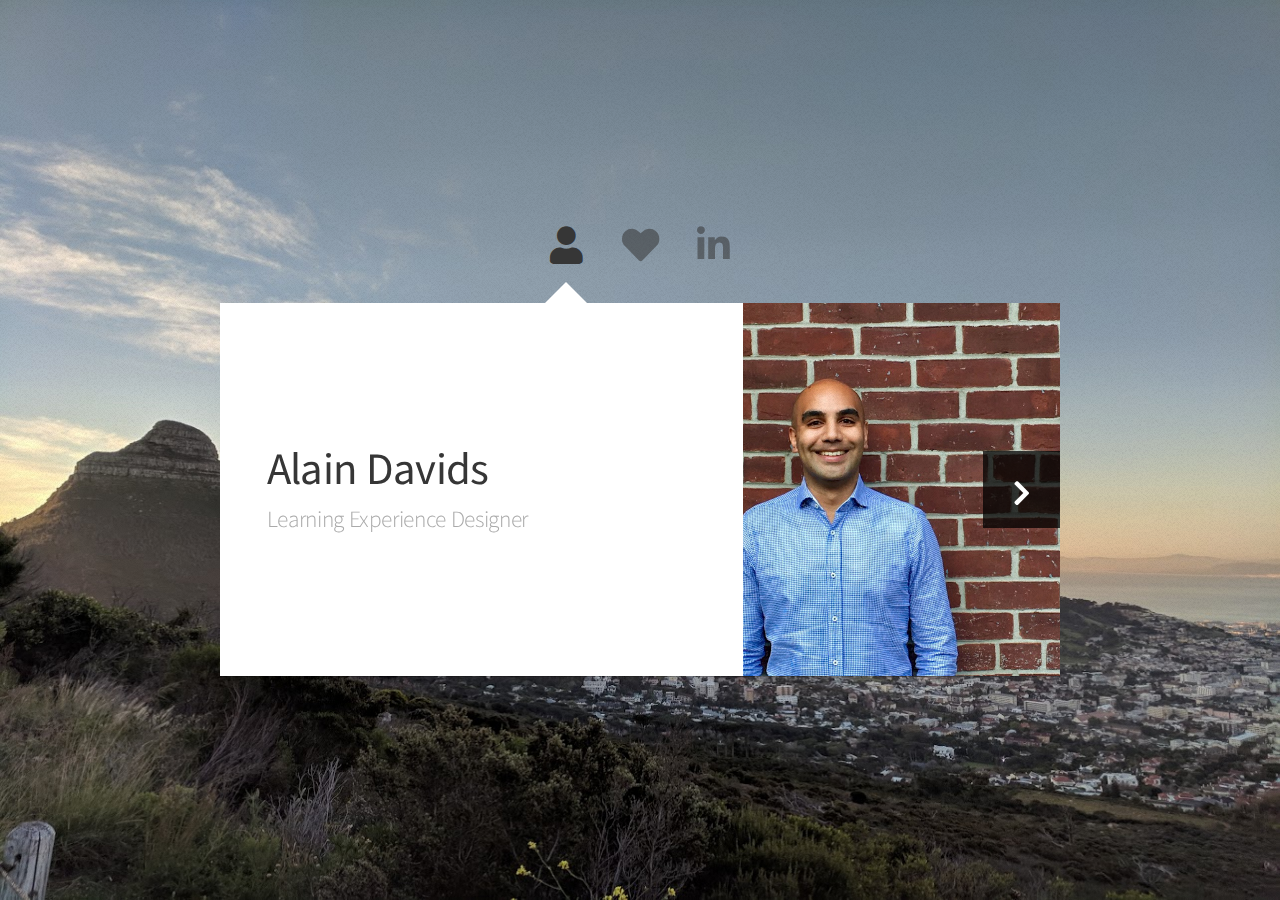
==== index.html @ 939daeed "Update index.html" ====
<!DOCTYPE HTML>
<!--
	Astral by HTML5 UP
	html5up.net | @ajlkn
	Free for personal and commercial use under the CCA 3.0 license (html5up.net/license)
-->
<html>
	<head>
		<title>Alain Davids</title>
		<meta charset="utf-8" />
		<meta name="viewport" content="width=device-width, initial-scale=1, user-scalable=no" />
		<link rel="stylesheet" href="assets/css/main.css" />
		<noscript><link rel="stylesheet" href="assets/css/noscript.css" /></noscript>
	</head>
	<body class="is-preload">

		<!-- Wrapper-->
			<div id="wrapper">

				<!-- Nav -->
					<nav id="nav">
						<a href="https://alaindavids.com/" class="icon solid fa-user"><span>Home</span></a>
						<a href="#work" class="icon solid fa-heart"><span>Portfolio</span></a>
						<a href="https://www.linkedin.com/in/alainjdavids/" i class="icon brands fa-linkedin-in"><span>LinkedIN</span></a>
					</nav>

				<!-- Main -->
					<div id="main">

						<!-- Me -->
							<article id="home" class="panel intro">
								<header>
									<h1>Alain Davids</h1>
									<p>Learning Experience Designer</p>
								</header>
								<a href="#work" class="jumplink pic">
									<span class="arrow icon solid fa-chevron-right"><span>See my portfolio</span></span>
									<img src="images/me.jpg" alt="" />
								</a>
							</article>

						<!-- work -->
							<article id="work" class="panel">
								<header>
									<h2>Portfolio</h2>
								</header>
								<p>
									Here's a sample of some of the assets I've designed.
								</p>
								<section>
									<div class="row">
										<div class="col-4 col-6-medium col-12-small">
											<a href="Comparison/story.html" class="image fit"><img src="images/pic01.jpg" alt=""></a>
										</div>
										<div class="col-4 col-6-medium col-12-small">
											<a href="Regional Competition.html" class="image fit"><img src="images/pic02.jpg" alt=""></a>
										</div>
										<div class="col-4 col-6-medium col-12-small">
											<a href="alainjdavids.github.io/f8761dd2-2c0a-425a-a26f-de0049500105.mp4" class="image fit"><img src="images/pic03.jpg" alt=""></a>
										</div>
										
										
									</div>
								</section>
							</article>

						

		<!-- Scripts -->
			<script src="assets/js/jquery.min.js"></script>
			<script src="assets/js/browser.min.js"></script>
			<script src="assets/js/breakpoints.min.js"></script>
			<script src="assets/js/util.js"></script>
			<script src="assets/js/main.js"></script>

	</body>
</html>
---- assets/css/main.css ----
@import url("https://fonts.googleapis.com/css?family=Source+Sans+Pro:300,400,300italic,400italic");
@import url("fontawesome-all.min.css");

/*
	Astral by HTML5 UP
	html5up.net | @ajlkn
	Free for personal and commercial use under the CCA 3.0 license (html5up.net/license)
*/

html, body, div, span, applet, object,
iframe, h1, h2, h3, h4, h5, h6, p, blockquote,
pre, a, abbr, acronym, address, big, cite,
code, del, dfn, em, img, ins, kbd, q, s, samp,
small, strike, strong, sub, sup, tt, var, b,
u, i, center, dl, dt, dd, ol, ul, li, fieldset,
form, label, legend, table, caption, tbody,
tfoot, thead, tr, th, td, article, aside,
canvas, details, embed, figure, figcaption,
footer, header, hgroup, menu, nav, output, ruby,
section, summary, time, mark, audio, video {
	margin: 0;
	padding: 0;
	border: 0;
	font-size: 100%;
	font: inherit;
	vertical-align: baseline;}

article, aside, details, figcaption, figure,
footer, header, hgroup, menu, nav, section {
	display: block;}

body {
	line-height: 1;
}

ol, ul {
	list-style: none;
}

blockquote, q {
	quotes: none;
}

	blockquote:before, blockquote:after, q:before, q:after {
		content: '';
		content: none;
	}

table {
	border-collapse: collapse;
	border-spacing: 0;
}

body {
	-webkit-text-size-adjust: none;
}

mark {
	background-color: transparent;
	color: inherit;
}

input::-moz-focus-inner {
	border: 0;
	padding: 0;
}

input, select, textarea {
	-moz-appearance: none;
	-webkit-appearance: none;
	-ms-appearance: none;
	appearance: none;
}

/* Row */

	.row {
		display: flex;
		flex-wrap: wrap;
		box-sizing: border-box;
		align-items: stretch;
	}

		.row > * {
			box-sizing: border-box;
		}

		.row.gtr-uniform > * > :last-child {
			margin-bottom: 0;
		}

		.row.aln-left {
			justify-content: flex-start;
		}

		.row.aln-center {
			justify-content: center;
		}

		.row.aln-right {
			justify-content: flex-end;
		}

		.row.aln-top {
			align-items: flex-start;
		}

		.row.aln-middle {
			align-items: center;
		}

		.row.aln-bottom {
			align-items: flex-end;
		}

		.row > .imp {
			order: -1;
		}

		.row > .col-1 {
			width: 8.33333%;
		}

		.row > .off-1 {
			margin-left: 8.33333%;
		}

		.row > .col-2 {
			width: 16.66667%;
		}

		.row > .off-2 {
			margin-left: 16.66667%;
		}

		.row > .col-3 {
			width: 25%;
		}

		.row > .off-3 {
			margin-left: 25%;
		}

		.row > .col-4 {
			width: 33.33333%;
		}

		.row > .off-4 {
			margin-left: 33.33333%;
		}

		.row > .col-5 {
			width: 41.66667%;
		}

		.row > .off-5 {
			margin-left: 41.66667%;
		}

		.row > .col-6 {
			width: 50%;
		}

		.row > .off-6 {
			margin-left: 50%;
		}

		.row > .col-7 {
			width: 58.33333%;
		}

		.row > .off-7 {
			margin-left: 58.33333%;
		}

		.row > .col-8 {
			width: 66.66667%;
		}

		.row > .off-8 {
			margin-left: 66.66667%;
		}

		.row > .col-9 {
			width: 75%;
		}

		.row > .off-9 {
			margin-left: 75%;
		}

		.row > .col-10 {
			width: 83.33333%;
		}

		.row > .off-10 {
			margin-left: 83.33333%;
		}

		.row > .col-11 {
			width: 91.66667%;
		}

		.row > .off-11 {
			margin-left: 91.66667%;
		}

		.row > .col-12 {
			width: 100%;
		}

		.row > .off-12 {
			margin-left: 100%;
		}

		.row.gtr-0 {
			margin-top: 0em;
			margin-left: 0em;
		}

			.row.gtr-0 > * {
				padding: 0em 0 0 0em;
			}

			.row.gtr-0.gtr-uniform {
				margin-top: 0em;
			}

				.row.gtr-0.gtr-uniform > * {
					padding-top: 0em;
				}

		.row.gtr-25 {
			margin-top: -0.3125em;
			margin-left: -0.3125em;
		}

			.row.gtr-25 > * {
				padding: 0.3125em 0 0 0.3125em;
			}

			.row.gtr-25.gtr-uniform {
				margin-top: -0.3125em;
			}

				.row.gtr-25.gtr-uniform > * {
					padding-top: 0.3125em;
				}

		.row.gtr-50 {
			margin-top: -0.625em;
			margin-left: -0.625em;
		}

			.row.gtr-50 > * {
				padding: 0.625em 0 0 0.625em;
			}

			.row.gtr-50.gtr-uniform {
				margin-top: -0.625em;
			}

				.row.gtr-50.gtr-uniform > * {
					padding-top: 0.625em;
				}

		.row {
			margin-top: -1.25em;
			margin-left: -1.25em;
		}

			.row > * {
				padding: 1.25em 0 0 1.25em;
			}

			.row.gtr-uniform {
				margin-top: -1.25em;
			}

				.row.gtr-uniform > * {
					padding-top: 1.25em;
				}

		.row.gtr-150 {
			margin-top: -1.875em;
			margin-left: -1.875em;
		}

			.row.gtr-150 > * {
				padding: 1.875em 0 0 1.875em;
			}

			.row.gtr-150.gtr-uniform {
				margin-top: -1.875em;
			}

				.row.gtr-150.gtr-uniform > * {
					padding-top: 1.875em;
				}

		.row.gtr-200 {
			margin-top: -2.5em;
			margin-left: -2.5em;
		}

			.row.gtr-200 > * {
				padding: 2.5em 0 0 2.5em;
			}

			.row.gtr-200.gtr-uniform {
				margin-top: -2.5em;
			}

				.row.gtr-200.gtr-uniform > * {
					padding-top: 2.5em;
				}

		@media screen and (max-width: 1680px) {

			.row {
				display: flex;
				flex-wrap: wrap;
				box-sizing: border-box;
				align-items: stretch;
			}

				.row > * {
					box-sizing: border-box;
				}

				.row.gtr-uniform > * > :last-child {
					margin-bottom: 0;
				}

				.row.aln-left {
					justify-content: flex-start;
				}

				.row.aln-center {
					justify-content: center;
				}

				.row.aln-right {
					justify-content: flex-end;
				}

				.row.aln-top {
					align-items: flex-start;
				}

				.row.aln-middle {
					align-items: center;
				}

				.row.aln-bottom {
					align-items: flex-end;
				}

				.row > .imp-xlarge {
					order: -1;
				}

				.row > .col-1-xlarge {
					width: 8.33333%;
				}

				.row > .off-1-xlarge {
					margin-left: 8.33333%;
				}

				.row > .col-2-xlarge {
					width: 16.66667%;
				}

				.row > .off-2-xlarge {
					margin-left: 16.66667%;
				}

				.row > .col-3-xlarge {
					width: 25%;
				}

				.row > .off-3-xlarge {
					margin-left: 25%;
				}

				.row > .col-4-xlarge {
					width: 33.33333%;
				}

				.row > .off-4-xlarge {
					margin-left: 33.33333%;
				}

				.row > .col-5-xlarge {
					width: 41.66667%;
				}

				.row > .off-5-xlarge {
					margin-left: 41.66667%;
				}

				.row > .col-6-xlarge {
					width: 50%;
				}

				.row > .off-6-xlarge {
					margin-left: 50%;
				}

				.row > .col-7-xlarge {
					width: 58.33333%;
				}

				.row > .off-7-xlarge {
					margin-left: 58.33333%;
				}

				.row > .col-8-xlarge {
					width: 66.66667%;
				}

				.row > .off-8-xlarge {
					margin-left: 66.66667%;
				}

				.row > .col-9-xlarge {
					width: 75%;
				}

				.row > .off-9-xlarge {
					margin-left: 75%;
				}

				.row > .col-10-xlarge {
					width: 83.33333%;
				}

				.row > .off-10-xlarge {
					margin-left: 83.33333%;
				}

				.row > .col-11-xlarge {
					width: 91.66667%;
				}

				.row > .off-11-xlarge {
					margin-left: 91.66667%;
				}

				.row > .col-12-xlarge {
					width: 100%;
				}

				.row > .off-12-xlarge {
					margin-left: 100%;
				}

				.row.gtr-0 {
					margin-top: 0em;
					margin-left: 0em;
				}

					.row.gtr-0 > * {
						padding: 0em 0 0 0em;
					}

					.row.gtr-0.gtr-uniform {
						margin-top: 0em;
					}

						.row.gtr-0.gtr-uniform > * {
							padding-top: 0em;
						}

				.row.gtr-25 {
					margin-top: -0.3125em;
					margin-left: -0.3125em;
				}

					.row.gtr-25 > * {
						padding: 0.3125em 0 0 0.3125em;
					}

					.row.gtr-25.gtr-uniform {
						margin-top: -0.3125em;
					}

						.row.gtr-25.gtr-uniform > * {
							padding-top: 0.3125em;
						}

				.row.gtr-50 {
					margin-top: -0.625em;
					margin-left: -0.625em;
				}

					.row.gtr-50 > * {
						padding: 0.625em 0 0 0.625em;
					}

					.row.gtr-50.gtr-uniform {
						margin-top: -0.625em;
					}

						.row.gtr-50.gtr-uniform > * {
							padding-top: 0.625em;
						}

				.row {
					margin-top: -1.25em;
					margin-left: -1.25em;
				}

					.row > * {
						padding: 1.25em 0 0 1.25em;
					}

					.row.gtr-uniform {
						margin-top: -1.25em;
					}

						.row.gtr-uniform > * {
							padding-top: 1.25em;
						}

				.row.gtr-150 {
					margin-top: -1.875em;
					margin-left: -1.875em;
				}

					.row.gtr-150 > * {
						padding: 1.875em 0 0 1.875em;
					}

					.row.gtr-150.gtr-uniform {
						margin-top: -1.875em;
					}

						.row.gtr-150.gtr-uniform > * {
							padding-top: 1.875em;
						}

				.row.gtr-200 {
					margin-top: -2.5em;
					margin-left: -2.5em;
				}

					.row.gtr-200 > * {
						padding: 2.5em 0 0 2.5em;
					}

					.row.gtr-200.gtr-uniform {
						margin-top: -2.5em;
					}

						.row.gtr-200.gtr-uniform > * {
							padding-top: 2.5em;
						}

		}

		@media screen and (max-width: 1280px) {

			.row {
				display: flex;
				flex-wrap: wrap;
				box-sizing: border-box;
				align-items: stretch;
			}

				.row > * {
					box-sizing: border-box;
				}

				.row.gtr-uniform > * > :last-child {
					margin-bottom: 0;
				}

				.row.aln-left {
					justify-content: flex-start;
				}

				.row.aln-center {
					justify-content: center;
				}

				.row.aln-right {
					justify-content: flex-end;
				}

				.row.aln-top {
					align-items: flex-start;
				}

				.row.aln-middle {
					align-items: center;
				}

				.row.aln-bottom {
					align-items: flex-end;
				}

				.row > .imp-large {
					order: -1;
				}

				.row > .col-1-large {
					width: 8.33333%;
				}

				.row > .off-1-large {
					margin-left: 8.33333%;
				}

				.row > .col-2-large {
					width: 16.66667%;
				}

				.row > .off-2-large {
					margin-left: 16.66667%;
				}

				.row > .col-3-large {
					width: 25%;
				}

				.row > .off-3-large {
					margin-left: 25%;
				}

				.row > .col-4-large {
					width: 33.33333%;
				}

				.row > .off-4-large {
					margin-left: 33.33333%;
				}

				.row > .col-5-large {
					width: 41.66667%;
				}

				.row > .off-5-large {
					margin-left: 41.66667%;
				}

				.row > .col-6-large {
					width: 50%;
				}

				.row > .off-6-large {
					margin-left: 50%;
				}

				.row > .col-7-large {
					width: 58.33333%;
				}

				.row > .off-7-large {
					margin-left: 58.33333%;
				}

				.row > .col-8-large {
					width: 66.66667%;
				}

				.row > .off-8-large {
					margin-left: 66.66667%;
				}

				.row > .col-9-large {
					width: 75%;
				}

				.row > .off-9-large {
					margin-left: 75%;
				}

				.row > .col-10-large {
					width: 83.33333%;
				}

				.row > .off-10-large {
					margin-left: 83.33333%;
				}

				.row > .col-11-large {
					width: 91.66667%;
				}

				.row > .off-11-large {
					margin-left: 91.66667%;
				}

				.row > .col-12-large {
					width: 100%;
				}

				.row > .off-12-large {
					margin-left: 100%;
				}

				.row.gtr-0 {
					margin-top: 0em;
					margin-left: 0em;
				}

					.row.gtr-0 > * {
						padding: 0em 0 0 0em;
					}

					.row.gtr-0.gtr-uniform {
						margin-top: 0em;
					}

						.row.gtr-0.gtr-uniform > * {
							padding-top: 0em;
						}

				.row.gtr-25 {
					margin-top: -0.3125em;
					margin-left: -0.3125em;
				}

					.row.gtr-25 > * {
						padding: 0.3125em 0 0 0.3125em;
					}

					.row.gtr-25.gtr-uniform {
						margin-top: -0.3125em;
					}

						.row.gtr-25.gtr-uniform > * {
							padding-top: 0.3125em;
						}

				.row.gtr-50 {
					margin-top: -0.625em;
					margin-left: -0.625em;
				}

					.row.gtr-50 > * {
						padding: 0.625em 0 0 0.625em;
					}

					.row.gtr-50.gtr-uniform {
						margin-top: -0.625em;
					}

						.row.gtr-50.gtr-uniform > * {
							padding-top: 0.625em;
						}

				.row {
					margin-top: -1.25em;
					margin-left: -1.25em;
				}

					.row > * {
						padding: 1.25em 0 0 1.25em;
					}

					.row.gtr-uniform {
						margin-top: -1.25em;
					}

						.row.gtr-uniform > * {
							padding-top: 1.25em;
						}

				.row.gtr-150 {
					margin-top: -1.875em;
					margin-left: -1.875em;
				}

					.row.gtr-150 > * {
						padding: 1.875em 0 0 1.875em;
					}

					.row.gtr-150.gtr-uniform {
						margin-top: -1.875em;
					}

						.row.gtr-150.gtr-uniform > * {
							padding-top: 1.875em;
						}

				.row.gtr-200 {
					margin-top: -2.5em;
					margin-left: -2.5em;
				}

					.row.gtr-200 > * {
						padding: 2.5em 0 0 2.5em;
					}

					.row.gtr-200.gtr-uniform {
						margin-top: -2.5em;
					}

						.row.gtr-200.gtr-uniform > * {
							padding-top: 2.5em;
						}

		}

		@media screen and (max-width: 980px) {

			.row {
				display: flex;
				flex-wrap: wrap;
				box-sizing: border-box;
				align-items: stretch;
			}

				.row > * {
					box-sizing: border-box;
				}

				.row.gtr-uniform > * > :last-child {
					margin-bottom: 0;
				}

				.row.aln-left {
					justify-content: flex-start;
				}

				.row.aln-center {
					justify-content: center;
				}

				.row.aln-right {
					justify-content: flex-end;
				}

				.row.aln-top {
					align-items: flex-start;
				}

				.row.aln-middle {
					align-items: center;
				}

				.row.aln-bottom {
					align-items: flex-end;
				}

				.row > .imp-medium {
					order: -1;
				}

				.row > .col-1-medium {
					width: 8.33333%;
				}

				.row > .off-1-medium {
					margin-left: 8.33333%;
				}

				.row > .col-2-medium {
					width: 16.66667%;
				}

				.row > .off-2-medium {
					margin-left: 16.66667%;
				}

				.row > .col-3-medium {
					width: 25%;
				}

				.row > .off-3-medium {
					margin-left: 25%;
				}

				.row > .col-4-medium {
					width: 33.33333%;
				}

				.row > .off-4-medium {
					margin-left: 33.33333%;
				}

				.row > .col-5-medium {
					width: 41.66667%;
				}

				.row > .off-5-medium {
					margin-left: 41.66667%;
				}

				.row > .col-6-medium {
					width: 50%;
				}

				.row > .off-6-medium {
					margin-left: 50%;
				}

				.row > .col-7-medium {
					width: 58.33333%;
				}

				.row > .off-7-medium {
					margin-left: 58.33333%;
				}

				.row > .col-8-medium {
					width: 66.66667%;
				}

				.row > .off-8-medium {
					margin-left: 66.66667%;
				}

				.row > .col-9-medium {
					width: 75%;
				}

				.row > .off-9-medium {
					margin-left: 75%;
				}

				.row > .col-10-medium {
					width: 83.33333%;
				}

				.row > .off-10-medium {
					margin-left: 83.33333%;
				}

				.row > .col-11-medium {
					width: 91.66667%;
				}

				.row > .off-11-medium {
					margin-left: 91.66667%;
				}

				.row > .col-12-medium {
					width: 100%;
				}

				.row > .off-12-medium {
					margin-left: 100%;
				}

				.row.gtr-0 {
					margin-top: 0em;
					margin-left: 0em;
				}

					.row.gtr-0 > * {
						padding: 0em 0 0 0em;
					}

					.row.gtr-0.gtr-uniform {
						margin-top: 0em;
					}

						.row.gtr-0.gtr-uniform > * {
							padding-top: 0em;
						}

				.row.gtr-25 {
					margin-top: -0.3125em;
					margin-left: -0.3125em;
				}

					.row.gtr-25 > * {
						padding: 0.3125em 0 0 0.3125em;
					}

					.row.gtr-25.gtr-uniform {
						margin-top: -0.3125em;
					}

						.row.gtr-25.gtr-uniform > * {
							padding-top: 0.3125em;
						}

				.row.gtr-50 {
					margin-top: -0.625em;
					margin-left: -0.625em;
				}

					.row.gtr-50 > * {
						padding: 0.625em 0 0 0.625em;
					}

					.row.gtr-50.gtr-uniform {
						margin-top: -0.625em;
					}

						.row.gtr-50.gtr-uniform > * {
							padding-top: 0.625em;
						}

				.row {
					margin-top: -1.25em;
					margin-left: -1.25em;
				}

					.row > * {
						padding: 1.25em 0 0 1.25em;
					}

					.row.gtr-uniform {
						margin-top: -1.25em;
					}

						.row.gtr-uniform > * {
							padding-top: 1.25em;
						}

				.row.gtr-150 {
					margin-top: -1.875em;
					margin-left: -1.875em;
				}

					.row.gtr-150 > * {
						padding: 1.875em 0 0 1.875em;
					}

					.row.gtr-150.gtr-uniform {
						margin-top: -1.875em;
					}

						.row.gtr-150.gtr-uniform > * {
							padding-top: 1.875em;
						}

				.row.gtr-200 {
					margin-top: -2.5em;
					margin-left: -2.5em;
				}

					.row.gtr-200 > * {
						padding: 2.5em 0 0 2.5em;
					}

					.row.gtr-200.gtr-uniform {
						margin-top: -2.5em;
					}

						.row.gtr-200.gtr-uniform > * {
							padding-top: 2.5em;
						}

		}

		@media screen and (max-width: 736px) {

			.row {
				display: flex;
				flex-wrap: wrap;
				box-sizing: border-box;
				align-items: stretch;
			}

				.row > * {
					box-sizing: border-box;
				}

				.row.gtr-uniform > * > :last-child {
					margin-bottom: 0;
				}

				.row.aln-left {
					justify-content: flex-start;
				}

				.row.aln-center {
					justify-content: center;
				}

				.row.aln-right {
					justify-content: flex-end;
				}

				.row.aln-top {
					align-items: flex-start;
				}

				.row.aln-middle {
					align-items: center;
				}

				.row.aln-bottom {
					align-items: flex-end;
				}

				.row > .imp-small {
					order: -1;
				}

				.row > .col-1-small {
					width: 8.33333%;
				}

				.row > .off-1-small {
					margin-left: 8.33333%;
				}

				.row > .col-2-small {
					width: 16.66667%;
				}

				.row > .off-2-small {
					margin-left: 16.66667%;
				}

				.row > .col-3-small {
					width: 25%;
				}

				.row > .off-3-small {
					margin-left: 25%;
				}

				.row > .col-4-small {
					width: 33.33333%;
				}

				.row > .off-4-small {
					margin-left: 33.33333%;
				}

				.row > .col-5-small {
					width: 41.66667%;
				}

				.row > .off-5-small {
					margin-left: 41.66667%;
				}

				.row > .col-6-small {
					width: 50%;
				}

				.row > .off-6-small {
					margin-left: 50%;
				}

				.row > .col-7-small {
					width: 58.33333%;
				}

				.row > .off-7-small {
					margin-left: 58.33333%;
				}

				.row > .col-8-small {
					width: 66.66667%;
				}

				.row > .off-8-small {
					margin-left: 66.66667%;
				}

				.row > .col-9-small {
					width: 75%;
				}

				.row > .off-9-small {
					margin-left: 75%;
				}

				.row > .col-10-small {
					width: 83.33333%;
				}

				.row > .off-10-small {
					margin-left: 83.33333%;
				}

				.row > .col-11-small {
					width: 91.66667%;
				}

				.row > .off-11-small {
					margin-left: 91.66667%;
				}

				.row > .col-12-small {
					width: 100%;
				}

				.row > .off-12-small {
					margin-left: 100%;
				}

				.row.gtr-0 {
					margin-top: 0em;
					margin-left: 0em;
				}

					.row.gtr-0 > * {
						padding: 0em 0 0 0em;
					}

					.row.gtr-0.gtr-uniform {
						margin-top: 0em;
					}

						.row.gtr-0.gtr-uniform > * {
							padding-top: 0em;
						}

				.row.gtr-25 {
					margin-top: -0.3125em;
					margin-left: -0.3125em;
				}

					.row.gtr-25 > * {
						padding: 0.3125em 0 0 0.3125em;
					}

					.row.gtr-25.gtr-uniform {
						margin-top: -0.3125em;
					}

						.row.gtr-25.gtr-uniform > * {
							padding-top: 0.3125em;
						}

				.row.gtr-50 {
					margin-top: -0.625em;
					margin-left: -0.625em;
				}

					.row.gtr-50 > * {
						padding: 0.625em 0 0 0.625em;
					}

					.row.gtr-50.gtr-uniform {
						margin-top: -0.625em;
					}

						.row.gtr-50.gtr-uniform > * {
							padding-top: 0.625em;
						}

				.row {
					margin-top: -1.25em;
					margin-left: -1.25em;
				}

					.row > * {
						padding: 1.25em 0 0 1.25em;
					}

					.row.gtr-uniform {
						margin-top: -1.25em;
					}

						.row.gtr-uniform > * {
							padding-top: 1.25em;
						}

				.row.gtr-150 {
					margin-top: -1.875em;
					margin-left: -1.875em;
				}

					.row.gtr-150 > * {
						padding: 1.875em 0 0 1.875em;
					}

					.row.gtr-150.gtr-uniform {
						margin-top: -1.875em;
					}

						.row.gtr-150.gtr-uniform > * {
							padding-top: 1.875em;
						}

				.row.gtr-200 {
					margin-top: -2.5em;
					margin-left: -2.5em;
				}

					.row.gtr-200 > * {
						padding: 2.5em 0 0 2.5em;
					}

					.row.gtr-200.gtr-uniform {
						margin-top: -2.5em;
					}

						.row.gtr-200.gtr-uniform > * {
							padding-top: 2.5em;
						}

		}

/* Basic */

	html {
		box-sizing: border-box;
	}

	*, *:before, *:after {
		box-sizing: inherit;
	}

	body {
		background-image: url("images/overlay.png"), url("images/bg.jpg");
		background-repeat: repeat, no-repeat;
		background-size: auto, 100% 100%;
		background-attachment: fixed;
		overflow-y: scroll;
	}

		body.is-preload *, body.is-preload *:before, body.is-preload *:after {
			-moz-animation: none !important;
			-webkit-animation: none !important;
			-ms-animation: none !important;
			animation: none !important;
			-moz-transition: none !important;
			-webkit-transition: none !important;
			-ms-transition: none !important;
			transition: none !important;
		}

	body, input, textarea, select {
		font-family: 'Source Sans Pro', sans-serif;
		font-weight: 300;
		color: #777777;
		font-size: 20pt;
		line-height: 1.75em;
	}

		@media screen and (max-width: 1680px) {

			body, input, textarea, select {
				font-size: 15pt;
			}

		}

		@media screen and (max-width: 1280px) {

			body, input, textarea, select {
				font-size: 14pt;
			}

		}

		@media screen and (max-width: 736px) {

			body, input, textarea, select {
				font-size: 12pt;
			}

		}

		@media screen and (max-width: 360px) {

			body, input, textarea, select {
				font-size: 11pt;
			}

		}

	strong, b, h1, h2, h3, h4, h5, h6 {
		font-weight: 400;
		color: #363636;
	}

	h1 {
		font-size: 2.4em;
		letter-spacing: -0.015em;
	}

	h2 {
		font-size: 1.8em;
		letter-spacing: -0.015em;
	}

	h3, h4, h5, h6 {
		font-size: 1.25em;
		letter-spacing: -0.015em;
	}

	@media screen and (max-width: 736px) {

		h1 {
			font-size: 1.75em;
		}

		h2 {
			font-size: 1.375em;
		}

		h3, h4, h5, h6 {
			font-size: 1em;
		}

	}

	blockquote {
		border-left: solid 0.5em #ddd;
		padding: 1em 0 1em 2em;
		font-style: italic;
	}

	em, i {
		font-style: italic;
	}

	hr {
		border: 0;
		border-top: solid 1px #ddd;
		padding: 1.5em 0 0 0;
		margin: 1.75em 0 0 0;
	}

	sub {
		position: relative;
		top: 0.5em;
		font-size: 0.8em;
	}

	sup {
		position: relative;
		top: -0.5em;
		font-size: 0.8em;
	}

	br.clear {
		clear: both;
	}

	p, ul, ol, dl, table, blockquote, form {
		margin-bottom: 2em;
	}

/* Table */

	table {
		width: 100%;
	}

		table.default tbody tr {
			border-bottom: solid 1px #f4f4f4;
		}

		table.default td {
			padding: 0.5em 1em 0.5em 1em;
		}

		table.default th {
			text-align: left;
			font-weight: 400;
			padding: 0.5em 1em 0.5em 1em;
		}

		table.default thead {
			border-bottom: solid 2px #f4f4f4;
		}

/* Form */

	form label {
		display: block;
		font-weight: 400;
		color: #363636;
		margin: 0 0 1em 0;
	}

	form input[type="text"],
	form input[type="email"],
	form input[type="password"],
	form select,
	form textarea {
		-webkit-appearance: none;
		border: 0;
		background: #f4f4f4;
		padding: 0.75em;
		width: 100%;
		-moz-transition: background-color .25s ease-in-out;
		-webkit-transition: background-color .25s ease-in-out;
		-ms-transition: background-color .25s ease-in-out;
		transition: background-color .25s ease-in-out;
	}

		form input[type="text"]:focus,
		form input[type="email"]:focus,
		form input[type="password"]:focus,
		form select:focus,
		form textarea:focus {
			background: #f8f8f8;
		}

	form input[type="text"],
	form input[type="email"],
	form input[type="password"],
	form select {
		line-height: 1.35em;
	}

	form ::-webkit-input-placeholder {
		color: #999;
	}

	form :-moz-placeholder {
		color: #999;
	}

	form ::-moz-placeholder {
		color: #999;
	}

	form :-ms-input-placeholder {
		color: #999;
	}

/* Section/Article */

	section, article {
		margin-bottom: 3em;
	}

		section > :last-child, section:last-child, article > :last-child, article:last-child {
			margin-bottom: 0;
		}

	header {
		margin: 0 0 1.5em 0;
	}

		header > p {
			margin: 0.5em 0 0 0;
			color: #aaa;
		}

		@media screen and (max-width: 736px) {

			header {
				margin: 0 0 1em 0;
			}

		}

/* Image */

	.image {
		display: inline-block;
	}

		.image img {
			display: block;
			width: 100%;
		}

		.image.fit {
			display: block;
			width: 100%;
		}

		.image.featured {
			display: block;
			width: 100%;
			margin: 0 0 2em 0;
		}

		.image.left {
			float: left;
			margin: 0 2em 2em 0;
		}

		.image.centered {
			display: block;
			margin: 0 0 2em 0;
		}

			.image.centered img {
				margin: 0 auto;
				width: auto;
			}

/* Button */

	input[type="button"],
	input[type="submit"],
	input[type="reset"],
	button,
	.button {
		-moz-transition: background-color .25s ease-in-out;
		-webkit-transition: background-color .25s ease-in-out;
		-ms-transition: background-color .25s ease-in-out;
		transition: background-color .25s ease-in-out;
		-webkit-appearance: none;
		display: inline-block;
		background-color: #222222;
		color: #ffffff;
		border: 0;
		cursor: pointer;
		outline: 0;
		padding: 0.7em 1.5em 0.7em 1.5em;
	}

		input[type="button"]:hover,
		input[type="submit"]:hover,
		input[type="reset"]:hover,
		button:hover,
		.button:hover {
			background-color: #333333;
		}

		input[type="button"]:active,
		input[type="submit"]:active,
		input[type="reset"]:active,
		button:active,
		.button:active {
			background-color: #444444;
		}

		input[type="button"].alt,
		input[type="submit"].alt,
		input[type="reset"].alt,
		button.alt,
		.button.alt {
			background-color: #777777;
		}

			input[type="button"].alt:hover,
			input[type="submit"].alt:hover,
			input[type="reset"].alt:hover,
			button.alt:hover,
			.button.alt:hover {
				background-color: #888888;
			}

			input[type="button"].alt:active,
			input[type="submit"].alt:active,
			input[type="reset"].alt:active,
			button.alt:active,
			.button.alt:active {
				background-color: #999999;
			}

		input[type="button"].small,
		input[type="submit"].small,
		input[type="reset"].small,
		button.small,
		.button.small {
			font-size: 0.75em;
		}

		input[type="button"].large,
		input[type="submit"].large,
		input[type="reset"].large,
		button.large,
		.button.large {
			font-size: 1.25em;
			padding: 0.5em 1.25em 0.5em 1.25em;
		}

		input[type="button"].xlarge,
		input[type="submit"].xlarge,
		input[type="reset"].xlarge,
		button.xlarge,
		.button.xlarge {
			font-size: 1.5em;
			padding: 0.5em 1.25em 0.5em 1.25em;
		}

		@media screen and (max-width: 736px) {

			input[type="button"],
			input[type="submit"],
			input[type="reset"],
			button,
			.button {
				width: 100%;
			}

		}

/* List */

	ul {
		list-style: disc;
		padding-left: 1em;
	}

		ul li {
			padding-left: 0.5em;
		}

	ol {
		list-style: decimal;
		padding-left: 1.25em;
	}

		ol li {
			padding-left: 0.25em;
		}

/* Actions */

	ul.actions {
		list-style: none;
		padding-left: 0;
	}

		ul.actions li {
			display: inline-block;
			padding-left: 0;
			margin: 0 0 0 0.5em;
		}

			ul.actions li:first-child {
				margin-left: 0;
			}

		@media screen and (max-width: 736px) {

			ul.actions li {
				display: block;
				margin: 0.75em 0 0 0;
			}

				ul.actions li:first-child {
					margin-top: 0;
				}

		}

/* Icons */

	.icon {
		text-decoration: none;
		position: relative;
		text-decoration: none;
	}

		.icon:before {
			-moz-osx-font-smoothing: grayscale;
			-webkit-font-smoothing: antialiased;
			display: inline-block;
			font-style: normal;
			font-variant: normal;
			text-rendering: auto;
			line-height: 1;
			text-transform: none !important;
			font-family: 'Font Awesome 5 Free';
			font-weight: 400;
		}

		.icon.solid:before {
			font-weight: 900;
		}

		.icon.brands:before {
			font-family: 'Font Awesome 5 Brands';
		}

		.icon:before {
			line-height: inherit;
		}

		.icon > .label {
			display: none;
		}

/* Nav */

	#nav {
		text-align: center;
		height: 4.25em;
		cursor: default;
	}

		#nav a {
			position: relative;
			display: inline-block;
			color: #363636;
			width: 1em;
			height: 1em;
			line-height: 0.9em;
			font-size: 2.5em;
			margin: 0 0.25em 0 0.25em;
			opacity: 0.55;
			outline: 0;
			-moz-transition: opacity .25s ease-in-out;
			-webkit-transition: opacity .25s ease-in-out;
			-ms-transition: opacity .25s ease-in-out;
			transition: opacity .25s ease-in-out;
		}

			#nav a.icon:before {
				padding-right: 0;
			}

			#nav a:before {
				font-size: 0.8em;
			}

			#nav a:after {
				content: '';
				display: block;
				position: absolute;
				left: 50%;
				bottom: -0.75em;
				margin-left: -0.5em;
				border-bottom: solid 0em #ffffff;
				border-left: solid 0.5em transparent;
				border-right: solid 0.5em transparent;
				-moz-transition: border-bottom-width .25s ease-in-out;
				-webkit-transition: border-bottom-width .25s ease-in-out;
				-ms-transition: border-bottom-width .25s ease-in-out;
				transition: border-bottom-width .25s ease-in-out;
			}

			#nav a span {
				display: block;
				position: absolute;
				background: #222222;
				color: #ffffff;
				top: -2.75em;
				font-size: 0.3em;
				height: 2.25em;
				line-height: 2.25em;
				left: 50%;
				opacity: 0;
				-moz-transition: opacity .25s ease-in-out;
				-webkit-transition: opacity .25s ease-in-out;
				-ms-transition: opacity .25s ease-in-out;
				transition: opacity .25s ease-in-out;
				width: 5.5em;
				margin-left: -2.75em;
			}

				#nav a span:after {
					content: '';
					display: block;
					position: absolute;
					bottom: -0.4em;
					left: 50%;
					margin-left: -0.6em;
					border-top: solid 0.6em #222222;
					border-left: solid 0.6em transparent;
					border-right: solid 0.6em transparent;
				}

			#nav a:hover {
				opacity: 1.0;
			}

				#nav a:hover span {
					opacity: 1.0;
				}

			#nav a.active {
				opacity: 1.0;
			}

				#nav a.active:after {
					border-bottom-width: 0.5em;
				}

		@media screen and (max-width: 980px) {

			#nav a span {
				display: none;
			}

		}

/* Wrapper */

	#wrapper {
		width: 45em;
		margin: 0 auto;
		min-height: 100vh;
		max-width: 100%;
		padding: 4em 0;
		display: -moz-flex;
		display: -webkit-flex;
		display: -ms-flex;
		display: flex;
		-moz-flex-direction: column;
		-webkit-flex-direction: column;
		-ms-flex-direction: column;
		flex-direction: column;
		-moz-align-items: center;
		-webkit-align-items: center;
		-ms-align-items: center;
		align-items: center;
		-moz-justify-content: center;
		-webkit-justify-content: center;
		-ms-justify-content: center;
		justify-content: center;
		-moz-transition: opacity 1s ease-in-out;
		-webkit-transition: opacity 1s ease-in-out;
		-ms-transition: opacity 1s ease-in-out;
		transition: opacity 1s ease-in-out;
	}

		body.is-preload #wrapper {
			opacity: 0;
		}

		@media screen and (max-width: 1280px) {

			#wrapper {
				padding: 3em 0;
				max-width: calc(100% - 6em);
			}

		}

		@media screen and (max-width: 980px) {

			#wrapper {
				padding: 1.5em 0;
				max-width: calc(100% - 8em);
			}

		}

		@media screen and (max-width: 736px) {

			#wrapper {
				padding: 1em 0;
				max-width: calc(100% - 2em);
			}

		}

		@media screen and (max-width: 360px) {

			#wrapper {
				padding: 1em 0;
				max-width: 100%;
			}

		}

/* Main */

	#main {
		position: relative;
		overflow: hidden;
		width: 100%;
		background: #ffffff;
		box-shadow: 0px 1px 0px 0px rgba(0, 0, 0, 0.25);
		-moz-transition: min-height 0.5s ease-in-out, max-height 0.5s ease-in-out;
		-webkit-transition: min-height 0.5s ease-in-out, max-height 0.5s ease-in-out;
		-ms-transition: min-height 0.5s ease-in-out, max-height 0.5s ease-in-out;
		transition: min-height 0.5s ease-in-out, max-height 0.5s ease-in-out;
	}

		#main > .panel {
			-moz-transition: opacity 0.25s ease-in-out;
			-webkit-transition: opacity 0.25s ease-in-out;
			-ms-transition: opacity 0.25s ease-in-out;
			transition: opacity 0.25s ease-in-out;
			margin-bottom: 0;
			position: relative;
			padding: 3.5em 2.5em 2.5em 2.5em;
			width: 100%;
		}

			#main > .panel.inactive {
				opacity: 0;
			}

			@media screen and (max-width: 736px) {

				#main > .panel {
					padding: 2em 1.5em 1.5em 1.5em;
				}

			}

			#main > .panel.intro {
				padding: 0;
				height: 20em;
				display: -moz-flex;
				display: -webkit-flex;
				display: -ms-flex;
				display: flex;
				-moz-flex-direction: row;
				-webkit-flex-direction: row;
				-ms-flex-direction: row;
				flex-direction: row;
				-moz-align-items: center;
				-webkit-align-items: center;
				-ms-align-items: center;
				align-items: center;
			}

				#main > .panel.intro .pic {
					text-decoration: none;
					position: relative;
					-moz-flex-grow: 0;
					-webkit-flex-grow: 0;
					-ms-flex-grow: 0;
					flex-grow: 0;
					-moz-flex-shrink: 0;
					-webkit-flex-shrink: 0;
					-ms-flex-shrink: 0;
					flex-shrink: 0;
					width: 17em;
					height: 100%;
				}

					#main > .panel.intro .pic:before {
						content: '';
						position: absolute;
						top: 0;
						left: 0;
						background: url("images/overlay.png");
						width: 100%;
						height: 100%;
						z-index: 1;
					}

					#main > .panel.intro .pic img {
						position: relative;
						display: block;
						position: absolute;
						top: 0;
						left: 0;
						width: 100%;
						height: 100%;
						-moz-object-fit: cover;
						-webkit-object-fit: cover;
						-ms-object-fit: cover;
						object-fit: cover;
						-moz-object-position: center;
						-webkit-object-position: center;
						-ms-object-position: center;
						object-position: center;
					}

					#main > .panel.intro .pic .arrow {
						display: block;
						position: absolute;
						right: 0;
						top: 50%;
						margin-top: -1.375em;
						width: 2.75em;
						height: 2.75em;
						background: #000;
						background: rgba(0, 0, 0, 0.75);
						color: #ffffff;
						text-align: center;
						line-height: 2.75em;
						font-size: 1.5em;
						z-index: 1;
						-moz-transition: width .15s ease-in-out, padding-right .15s ease-in-out;
						-webkit-transition: width .15s ease-in-out, padding-right .15s ease-in-out;
						-ms-transition: width .15s ease-in-out, padding-right .15s ease-in-out;
						transition: width .15s ease-in-out, padding-right .15s ease-in-out;
					}

						#main > .panel.intro .pic .arrow:before {
							position: relative;
							padding-right: 0;
							top: 0.125em;
						}

						#main > .panel.intro .pic .arrow span {
							display: block;
							text-indent: -9999px;
						}

					#main > .panel.intro .pic:hover .arrow {
						width: 3em;
						padding-right: 0.25em;
					}

				#main > .panel.intro header {
					-moz-flex-grow: 1;
					-webkit-flex-grow: 1;
					-ms-flex-grow: 1;
					flex-grow: 1;
					-moz-flex-shrink: 1;
					-webkit-flex-shrink: 1;
					-ms-flex-shrink: 1;
					flex-shrink: 1;
					padding: 3.5em 2.5em;
					margin-bottom: 0;
					width: 100%;
				}

					#main > .panel.intro header h1 {
						line-height: 1.25em;
						margin-bottom: 0;
					}

					#main > .panel.intro header p {
						letter-spacing: -0.015em;
						font-size: 1.25em;
						margin: 0.25em 0 0 0;
					}

				@media screen and (max-width: 980px) {

					#main > .panel.intro {
						-moz-flex-direction: column;
						-webkit-flex-direction: column;
						-ms-flex-direction: column;
						flex-direction: column;
						height: auto;
					}

						#main > .panel.intro .pic {
							height: 25em;
							width: 100%;
						}

						#main > .panel.intro header {
							padding: 4em;
							text-align: center;
						}

				}

				@media screen and (max-width: 736px) {

					#main > .panel.intro .pic {
						height: 20em;
					}

					#main > .panel.intro header {
						padding: 2.75em 2em 2.5em 2em;
					}

						#main > .panel.intro header p {
							font-size: 1em;
							margin: 0.25em 0 0 0;
						}

				}

/* Footer */

	#footer {
		color: rgba(255, 255, 255, 0.45);
		text-align: center;
		padding: 2em 0 0 0;
		font-size: 0.75em;
	}

		#footer a {
			color: #ddd;
			color: rgba(255, 255, 255, 0.65);
			-moz-transition: color .25s ease-in-out;
			-webkit-transition: color .25s ease-in-out;
			-ms-transition: color .25s ease-in-out;
			transition: color .25s ease-in-out;
		}

			#footer a:hover {
				color: white;
			}

		#footer .copyright {
			list-style: none;
			padding-left: 0;
		}

			#footer .copyright li {
				display: inline-block;
				padding-left: 1em;
				margin-left: 1em;
				border-left: solid 1px rgba(255, 255, 255, 0.25);
				line-height: 1;
			}

				#footer .copyright li:first-child {
					padding-left: 0;
					margin-left: 0;
					border-left: 0;
				}

		@media screen and (max-width: 736px) {

			#footer .copyright li {
				padding-left: 0.5em;
				margin-left: 0.5em;
			}

		}
---- assets/css/noscript.css ----
/*
	Astral by HTML5 UP
	html5up.net | @ajlkn
	Free for personal and commercial use under the CCA 3.0 license (html5up.net/license)
*/

/* Wrapper */

	#wrapper {
		opacity: 1 !important;
	}

/* Nav */

	#nav a {
		opacity: 1.0;
	}

		#nav a:before, #nav a:after {
			display: none;
		}

		#nav a span {
			top: 0;
			opacity: 1.0;
		}

			#nav a span:after {
				display: none;
			}

/* Main */

	#main {
		background: none;
		box-shadow: none;
	}

		#main > .panel {
			background: #ffffff;
			margin-bottom: 2em;
		}

			#main > .panel:last-child {
				margin-bottom: 0;
			}
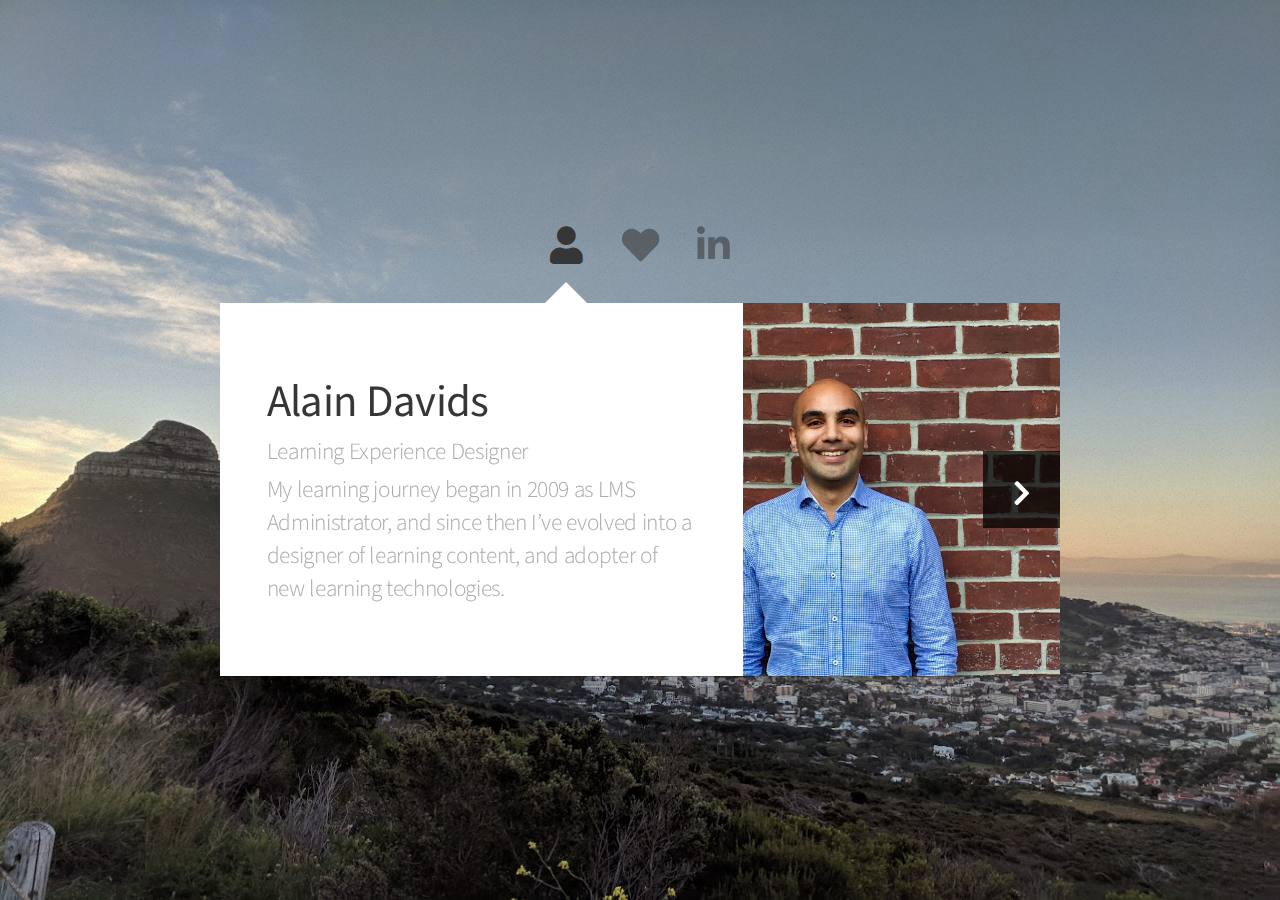
==== commit 45d63b1e: "Update index.html" ====
--- a/index.html
+++ b/index.html
@@ -32,6 +32,8 @@
 								<header>
 									<h1>Alain Davids</h1>
 									<p>Learning Experience Designer</p>
+									<p>My learning journey began in 2009 as LMS Administrator, and since then I’ve evolved into a designer of learning content, and adopter of new learning technologies.
+</p>
 								</header>
 								<a href="#work" class="jumplink pic">
 									<span class="arrow icon solid fa-chevron-right"><span>See my portfolio</span></span>
@@ -53,7 +55,7 @@
 											<a href="Comparison/story.html" class="image fit"><img src="images/pic01.jpg" alt=""></a>
 										</div>
 										<div class="col-4 col-6-medium col-12-small">
-											<a href="Regional Competition.html" class="image fit"><img src="images/pic02.jpg" alt=""></a>
+											<a href="Canadian Trees.html" class="image fit"><img src="images/pic02.jpg" alt=""></a>
 										</div>
 										<div class="col-4 col-6-medium col-12-small">
 											<a href="alainjdavids.github.io/f8761dd2-2c0a-425a-a26f-de0049500105.mp4" class="image fit"><img src="images/pic03.jpg" alt=""></a>
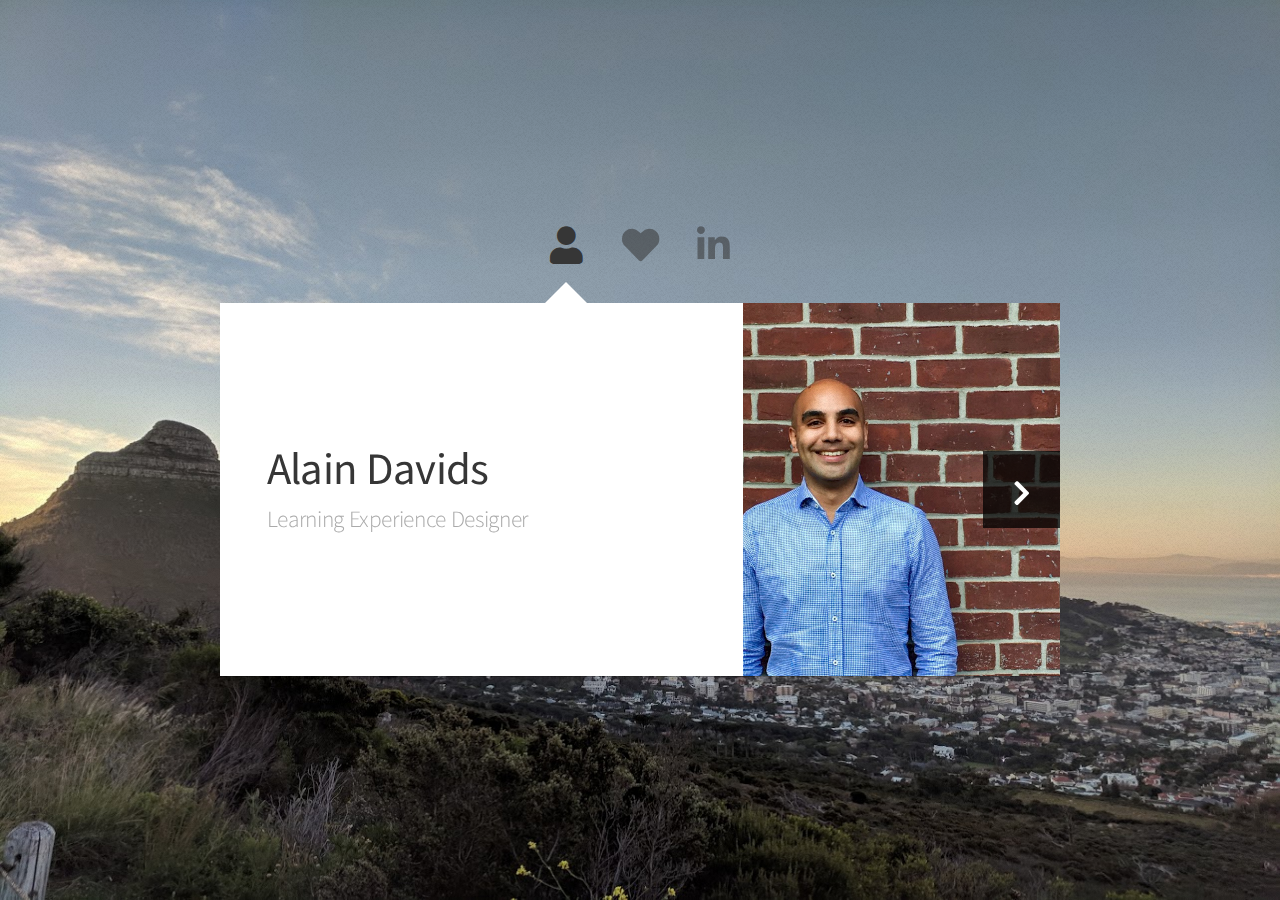
==== commit 8016fe16: "Update index.html" ====
--- a/index.html
+++ b/index.html
@@ -32,8 +32,7 @@
 								<header>
 									<h1>Alain Davids</h1>
 									<p>Learning Experience Designer</p>
-									<p>My learning journey began in 2009 as LMS Administrator, and since then I’ve evolved into a designer of learning content, and adopter of new learning technologies.
-</p>
+									
 								</header>
 								<a href="#work" class="jumplink pic">
 									<span class="arrow icon solid fa-chevron-right"><span>See my portfolio</span></span>
